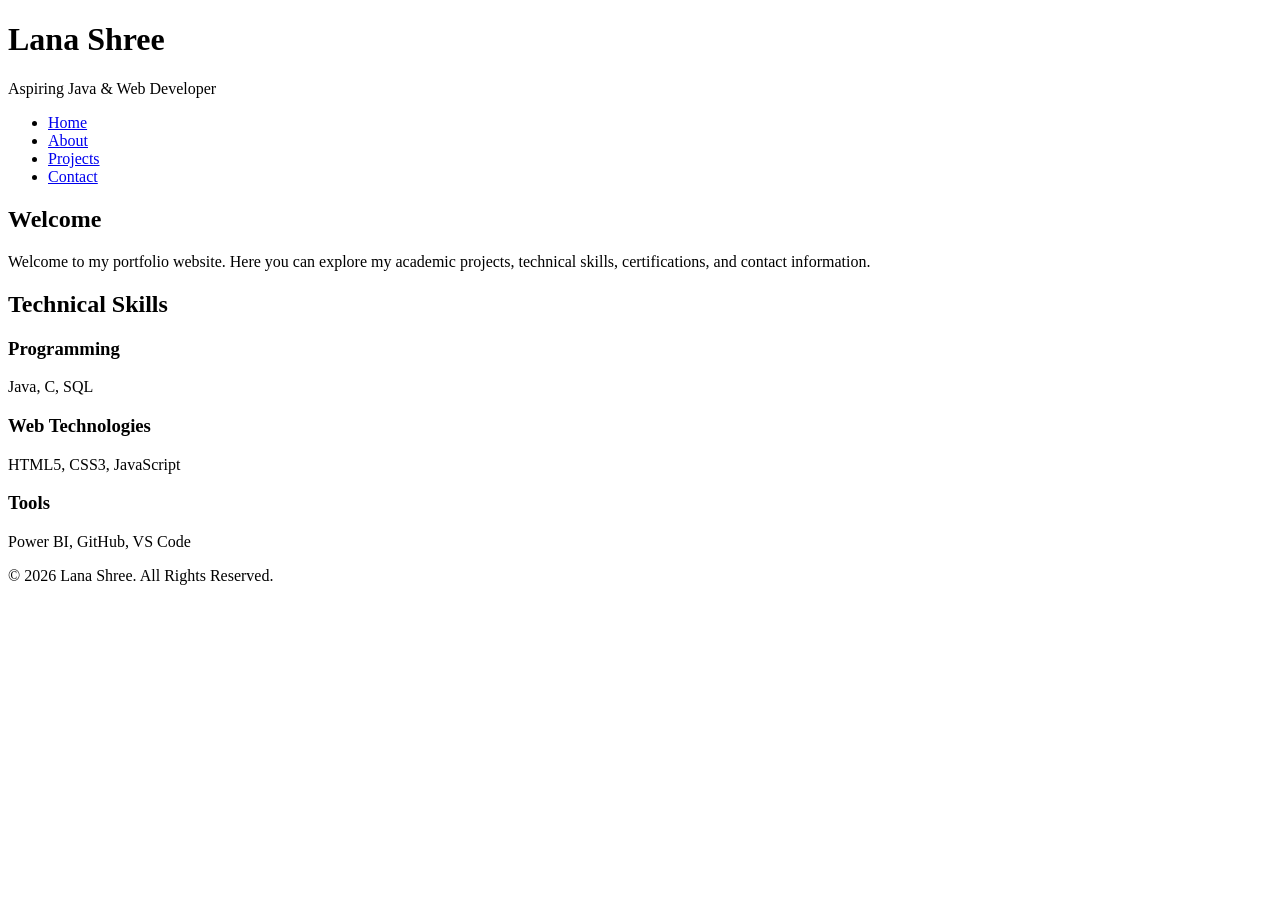
==== index.html @ 14318e08 "Added accessible personal portfolio website Implemented a multi-page portfolio website with semantic" ====
<!DOCTYPE html>
<html lang="en">
<head>
    <meta charset="UTF-8">
    <meta name="viewport" content="width=device-width, initial-scale=1.0">

    <!-- SEO Meta Tags -->
    <title>Lana Shree | Portfolio</title>
    <meta name="description"
        content="Personal portfolio of Lana Shree showcasing skills, projects, certifications, and contact information.">

    <meta name="keywords"
        content="Portfolio, Java Developer, Web Developer, Student Portfolio">

    <meta name="author" content="Lana Shree">

    <link rel="stylesheet" href="css/style.css">
</head>

<body>

<header role="banner">
    <h1>Lana Shree</h1>
    <p>Aspiring Java & Web Developer</p>

    <nav aria-label="Main Navigation">
        <ul>
            <li><a href="index.html" aria-current="page">Home</a></li>
            <li><a href="about.html">About</a></li>
            <li><a href="projects.html">Projects</a></li>
            <li><a href="contact.html">Contact</a></li>
        </ul>
    </nav>
</header>

<main>

<section aria-labelledby="welcome-heading">
    <h2 id="welcome-heading">Welcome</h2>
    <p>
        Welcome to my portfolio website. Here you can explore my
        academic projects, technical skills, certifications, and
        contact information.
    </p>
</section>

<section aria-labelledby="skills-heading">
    <h2 id="skills-heading">Technical Skills</h2>

    <article>
        <h3>Programming</h3>
        <p>Java, C, SQL</p>
    </article>

    <article>
        <h3>Web Technologies</h3>
        <p>HTML5, CSS3, JavaScript</p>
    </article>

    <article>
        <h3>Tools</h3>
        <p>Power BI, GitHub, VS Code</p>
    </article>
</section>

</main>

<footer>
    <p>&copy; 2026 Lana Shree. All Rights Reserved.</p>
</footer>

</body>
</html>
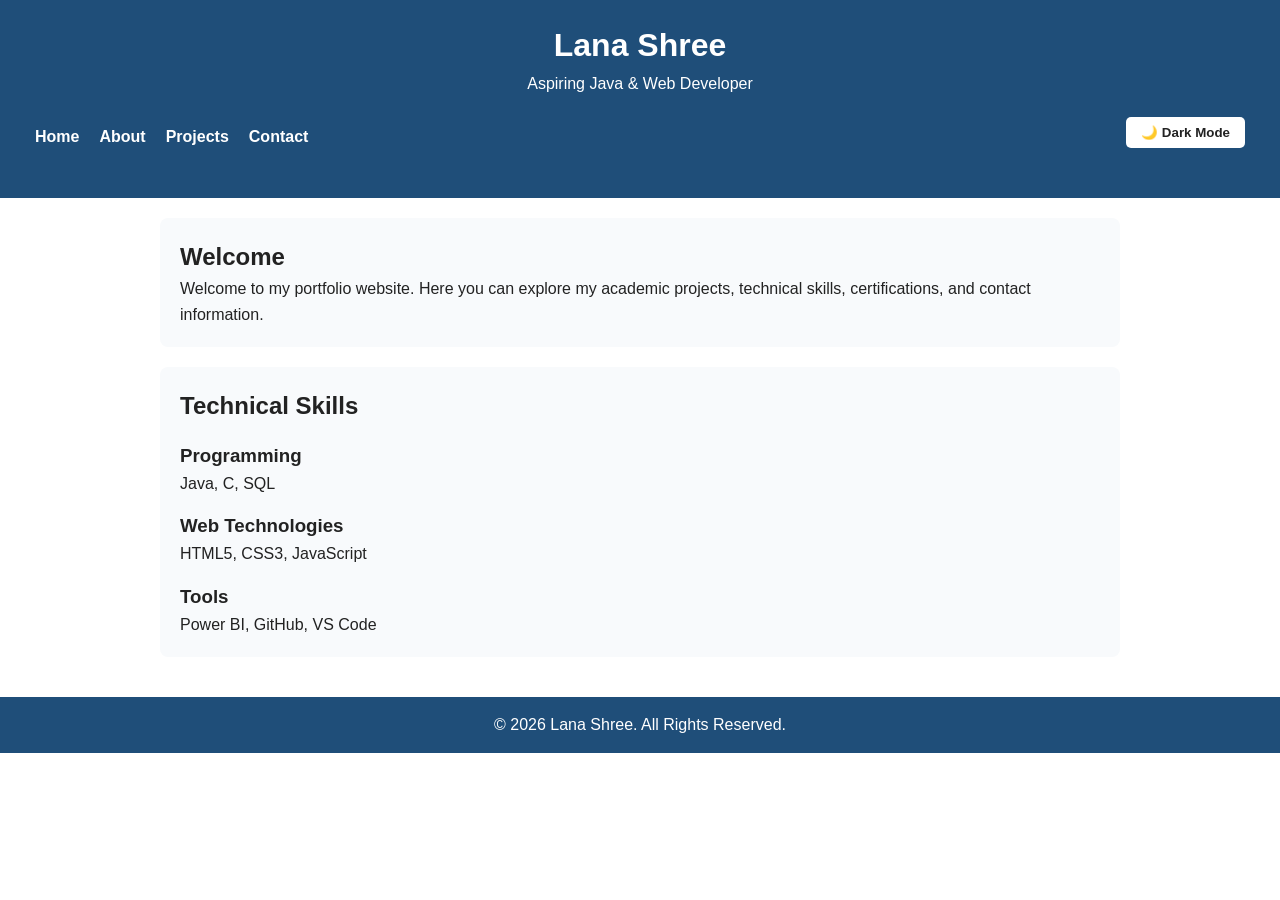
==== commit 6eefaf55: "Updated portfolio with responsive design and dark mode" ====
--- a/index.html
+++ b/index.html
@@ -1,73 +1,75 @@
-<!DOCTYPE html>
-<html lang="en">
-<head>
-    <meta charset="UTF-8">
-    <meta name="viewport" content="width=device-width, initial-scale=1.0">
-
-    <!-- SEO Meta Tags -->
-    <title>Lana Shree | Portfolio</title>
-    <meta name="description"
-        content="Personal portfolio of Lana Shree showcasing skills, projects, certifications, and contact information.">
-
-    <meta name="keywords"
-        content="Portfolio, Java Developer, Web Developer, Student Portfolio">
-
-    <meta name="author" content="Lana Shree">
-
-    <link rel="stylesheet" href="css/style.css">
-</head>
-
-<body>
-
-<header role="banner">
-    <h1>Lana Shree</h1>
-    <p>Aspiring Java & Web Developer</p>
-
-    <nav aria-label="Main Navigation">
-        <ul>
-            <li><a href="index.html" aria-current="page">Home</a></li>
-            <li><a href="about.html">About</a></li>
-            <li><a href="projects.html">Projects</a></li>
-            <li><a href="contact.html">Contact</a></li>
-        </ul>
-    </nav>
-</header>
-
-<main>
-
-<section aria-labelledby="welcome-heading">
-    <h2 id="welcome-heading">Welcome</h2>
-    <p>
-        Welcome to my portfolio website. Here you can explore my
-        academic projects, technical skills, certifications, and
-        contact information.
-    </p>
-</section>
-
-<section aria-labelledby="skills-heading">
-    <h2 id="skills-heading">Technical Skills</h2>
-
-    <article>
-        <h3>Programming</h3>
-        <p>Java, C, SQL</p>
-    </article>
-
-    <article>
-        <h3>Web Technologies</h3>
-        <p>HTML5, CSS3, JavaScript</p>
-    </article>
-
-    <article>
-        <h3>Tools</h3>
-        <p>Power BI, GitHub, VS Code</p>
-    </article>
-</section>
-
-</main>
-
-<footer>
-    <p>&copy; 2026 Lana Shree. All Rights Reserved.</p>
-</footer>
-
-</body>
+<!DOCTYPE html>
+<html lang="en">
+<head>
+    <meta charset="UTF-8">
+    <meta name="viewport" content="width=device-width, initial-scale=1.0">
+
+    <!-- SEO Meta Tags -->
+    <title>Lana Shree | Portfolio</title>
+    <meta name="description"
+        content="Personal portfolio of Lana Shree showcasing skills, projects, certifications, and contact information.">
+
+    <meta name="keywords"
+        content="Portfolio, Java Developer, Web Developer, Student Portfolio">
+
+    <meta name="author" content="Lana Shree">
+
+    <link rel="stylesheet" href="css/style.css">
+</head>
+<body>
+
+<header role="banner">
+    <h1>Lana Shree</h1>
+    <p>Aspiring Java & Web Developer</p>
+
+    <nav aria-label="Main Navigation">
+        <ul>
+            <li><a href="index.html" aria-current="page">Home</a></li>
+            <li><a href="about.html">About</a></li>
+            <li><a href="projects.html">Projects</a></li>
+            <li><a href="contact.html">Contact</a></li>
+        </ul>
+        <button id="theme-toggle">
+  🌙 Dark Mode
+</button>
+    </nav>
+</header>
+
+<main>
+
+<section aria-labelledby="welcome-heading">
+    <h2 id="welcome-heading">Welcome</h2>
+    <p>
+        Welcome to my portfolio website. Here you can explore my
+        academic projects, technical skills, certifications, and
+        contact information.
+    </p>
+</section>
+
+<section aria-labelledby="skills-heading">
+    <h2 id="skills-heading">Technical Skills</h2>
+
+    <article>
+        <h3>Programming</h3>
+        <p>Java, C, SQL</p>
+    </article>
+
+    <article>
+        <h3>Web Technologies</h3>
+        <p>HTML5, CSS3, JavaScript</p>
+    </article>
+
+    <article>
+        <h3>Tools</h3>
+        <p>Power BI, GitHub, VS Code</p>
+    </article>
+</section>
+
+</main>
+
+<footer>
+    <p>&copy; 2026 Lana Shree. All Rights Reserved.</p>
+</footer>
+<script src="js/script.js"></script>
+</body>
 </html>
--- a/css/style.css
+++ b/css/style.css
@@ -0,0 +1,300 @@
+/* =========================
+   CSS VARIABLES (LIGHT MODE)
+   ========================= */
+:root {
+    --bg-color: #ffffff;
+    --text-color: #222222;
+    --primary-color: #2563eb;
+    --card-bg: #f8fafc;
+    --header-footer: #1f4e79;
+}
+
+/* =========================
+   DARK MODE VARIABLES
+   ========================= */
+[data-theme="dark"] {
+    --bg-color: #121212;
+    --text-color: #ffffff;
+    --primary-color: #60a5fa;
+    --card-bg: #1e293b;
+    --header-footer: #0f172a;
+}
+
+/* =========================
+   RESET
+   ========================= */
+* {
+    margin: 0;
+    padding: 0;
+    box-sizing: border-box;
+}
+
+/* =========================
+   SMOOTH SCROLL
+   ========================= */
+html {
+    scroll-behavior: smooth;
+}
+
+/* =========================
+   BODY
+   ========================= */
+body {
+    background-color: var(--bg-color);
+    color: var(--text-color);
+    font-family: Arial, sans-serif;
+    line-height: 1.6;
+    transition:
+        background-color 0.3s ease,
+        color 0.3s ease;
+}
+
+/* =========================
+   HEADER
+   ========================= */
+header {
+    background: var(--header-footer);
+    color: white;
+    text-align: center;
+    padding: 20px;
+}
+
+/* =========================
+   NAVIGATION (FLEXBOX)
+   ========================= */
+nav {
+    display: flex;
+    justify-content: space-between;
+    align-items: center;
+    padding: 15px;
+    flex-wrap: wrap;
+}
+
+nav ul {
+    display: flex;
+    gap: 20px;
+    list-style: none;
+    align-items: center;
+}
+
+nav a {
+    color: white;
+    text-decoration: none;
+    transition: 0.3s;
+    font-weight: bold;
+}
+
+nav a:hover {
+    color: #ffd700;
+}
+
+/* =========================
+   DARK MODE BUTTON
+   ========================= */
+#theme-toggle {
+    width: auto;
+    padding: 8px 15px;
+    border: none;
+    border-radius: 5px;
+    cursor: pointer;
+    background: white;
+    color: #222;
+    font-weight: bold;
+}
+
+/* =========================
+   MAIN CONTENT
+   ========================= */
+main {
+    max-width: 1000px;
+    margin: auto;
+    padding: 20px;
+}
+
+/* =========================
+   SECTIONS
+   ========================= */
+section {
+    background: var(--card-bg);
+    padding: 20px;
+    margin-bottom: 20px;
+    border-radius: 8px;
+    transition: 0.3s ease;
+}
+
+/* CONTACT PAGE DESIGN */
+
+.contact-container{
+    display:grid;
+    grid-template-columns:1fr 1fr;
+    gap:30px;
+    margin-top:20px;
+}
+
+.contact-info{
+    background:var(--card-bg);
+    padding:25px;
+    border-radius:10px;
+    box-shadow:0 2px 10px rgba(0,0,0,0.1);
+}
+
+.contact-info h3{
+    margin-bottom:15px;
+}
+
+.contact-info p{
+    margin-bottom:12px;
+}
+
+.contact-form{
+    background:var(--card-bg);
+    padding:25px;
+    border-radius:10px;
+    box-shadow:0 2px 10px rgba(0,0,0,0.1);
+}
+
+.contact-form button{
+    background:var(--primary-color);
+}
+
+.contact-form button:hover{
+    transform:translateY(-2px);
+}
+
+/* Mobile View */
+
+@media (max-width:768px){
+
+    .contact-container{
+        grid-template-columns:1fr;
+    }
+
+}
+
+/* =========================
+   PROJECTS GRID (CSS GRID)
+   ========================= */
+.projects-container {
+    display: grid;
+    grid-template-columns:
+        repeat(auto-fit, minmax(300px, 1fr));
+    gap: 20px;
+}
+
+/* =========================
+   CARDS
+   ========================= */
+.card {
+    background: var(--card-bg);
+    padding: 20px;
+    border-radius: 10px;
+    box-shadow: 0 2px 10px rgba(0,0,0,0.1);
+    transition:
+        transform 0.3s ease,
+        box-shadow 0.3s ease;
+}
+
+.card:hover {
+    transform: translateY(-8px);
+    box-shadow: 0 8px 20px rgba(0,0,0,0.15);
+}
+
+/* =========================
+   ARTICLES
+   ========================= */
+article {
+    margin-top: 15px;
+}
+
+/* =========================
+   FORMS
+   ========================= */
+input,
+textarea,
+button {
+    width: 100%;
+    padding: 10px;
+    margin-top: 5px;
+    margin-bottom: 15px;
+    border: 1px solid #ccc;
+    border-radius: 5px;
+}
+
+button {
+    cursor: pointer;
+    background: var(--primary-color);
+    color: white;
+    border: none;
+    transition: 0.3s;
+}
+
+button:hover {
+    opacity: 0.9;
+}
+
+/* =========================
+   ACCESSIBILITY
+   ========================= */
+a:focus,
+button:focus,
+input:focus,
+textarea:focus {
+    outline: 3px solid var(--primary-color);
+    outline-offset: 3px;
+}
+
+/* =========================
+   FOOTER
+   ========================= */
+footer {
+    text-align: center;
+    padding: 15px;
+    background: var(--header-footer);
+    color: white;
+}
+
+/* =========================
+   MOBILE RESPONSIVE DESIGN
+   ========================= */
+@media (max-width: 768px) {
+
+    nav {
+        flex-direction: column;
+        gap: 15px;
+    }
+
+    nav ul {
+        flex-direction: column;
+        text-align: center;
+    }
+
+    .projects-container {
+        grid-template-columns: 1fr;
+    }
+
+    main {
+        padding: 15px;
+    }
+}
+
+/* =========================
+   TABLET RESPONSIVE DESIGN
+   ========================= */
+@media (min-width: 769px) and (max-width: 1023px) {
+
+    .projects-container {
+        grid-template-columns:
+            repeat(2, 1fr);
+    }
+}
+
+/* =========================
+   DESKTOP RESPONSIVE DESIGN
+   ========================= */
+@media (min-width: 1024px) {
+
+    .projects-container {
+        grid-template-columns:
+            repeat(auto-fit, minmax(300px, 1fr));
+    }
+}
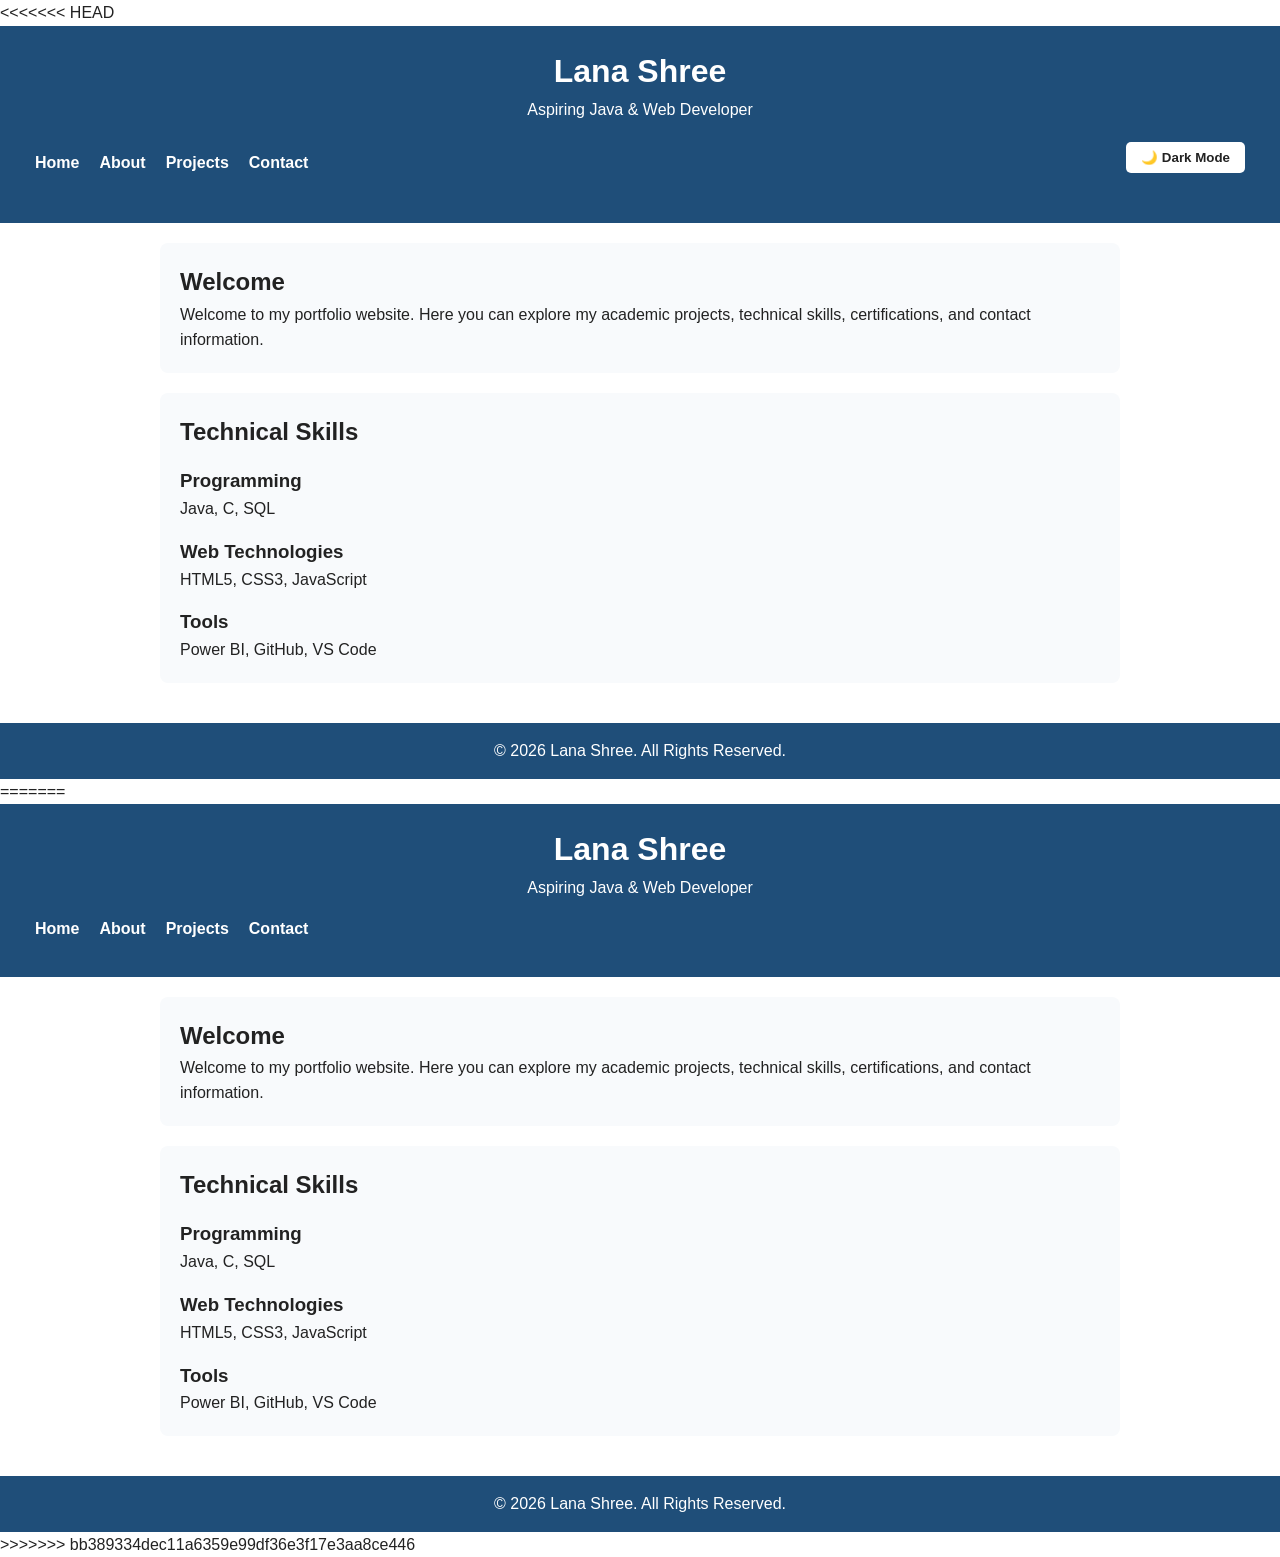
==== commit 1050049f: "Resolved merge conflicts" ====
--- a/index.html
+++ b/index.html
@@ -1,3 +1,4 @@
+<<<<<<< HEAD
 <!DOCTYPE html>
 <html lang="en">
 <head>
@@ -72,4 +73,78 @@
 </footer>
 <script src="js/script.js"></script>
 </body>
+=======
+<!DOCTYPE html>
+<html lang="en">
+<head>
+    <meta charset="UTF-8">
+    <meta name="viewport" content="width=device-width, initial-scale=1.0">
+
+    <!-- SEO Meta Tags -->
+    <title>Lana Shree | Portfolio</title>
+    <meta name="description"
+        content="Personal portfolio of Lana Shree showcasing skills, projects, certifications, and contact information.">
+
+    <meta name="keywords"
+        content="Portfolio, Java Developer, Web Developer, Student Portfolio">
+
+    <meta name="author" content="Lana Shree">
+
+    <link rel="stylesheet" href="css/style.css">
+</head>
+
+<body>
+
+<header role="banner">
+    <h1>Lana Shree</h1>
+    <p>Aspiring Java & Web Developer</p>
+
+    <nav aria-label="Main Navigation">
+        <ul>
+            <li><a href="index.html" aria-current="page">Home</a></li>
+            <li><a href="about.html">About</a></li>
+            <li><a href="projects.html">Projects</a></li>
+            <li><a href="contact.html">Contact</a></li>
+        </ul>
+    </nav>
+</header>
+
+<main>
+
+<section aria-labelledby="welcome-heading">
+    <h2 id="welcome-heading">Welcome</h2>
+    <p>
+        Welcome to my portfolio website. Here you can explore my
+        academic projects, technical skills, certifications, and
+        contact information.
+    </p>
+</section>
+
+<section aria-labelledby="skills-heading">
+    <h2 id="skills-heading">Technical Skills</h2>
+
+    <article>
+        <h3>Programming</h3>
+        <p>Java, C, SQL</p>
+    </article>
+
+    <article>
+        <h3>Web Technologies</h3>
+        <p>HTML5, CSS3, JavaScript</p>
+    </article>
+
+    <article>
+        <h3>Tools</h3>
+        <p>Power BI, GitHub, VS Code</p>
+    </article>
+</section>
+
+</main>
+
+<footer>
+    <p>&copy; 2026 Lana Shree. All Rights Reserved.</p>
+</footer>
+
+</body>
+>>>>>>> bb389334dec11a6359e99df36e3f17e3aa8ce446
 </html>
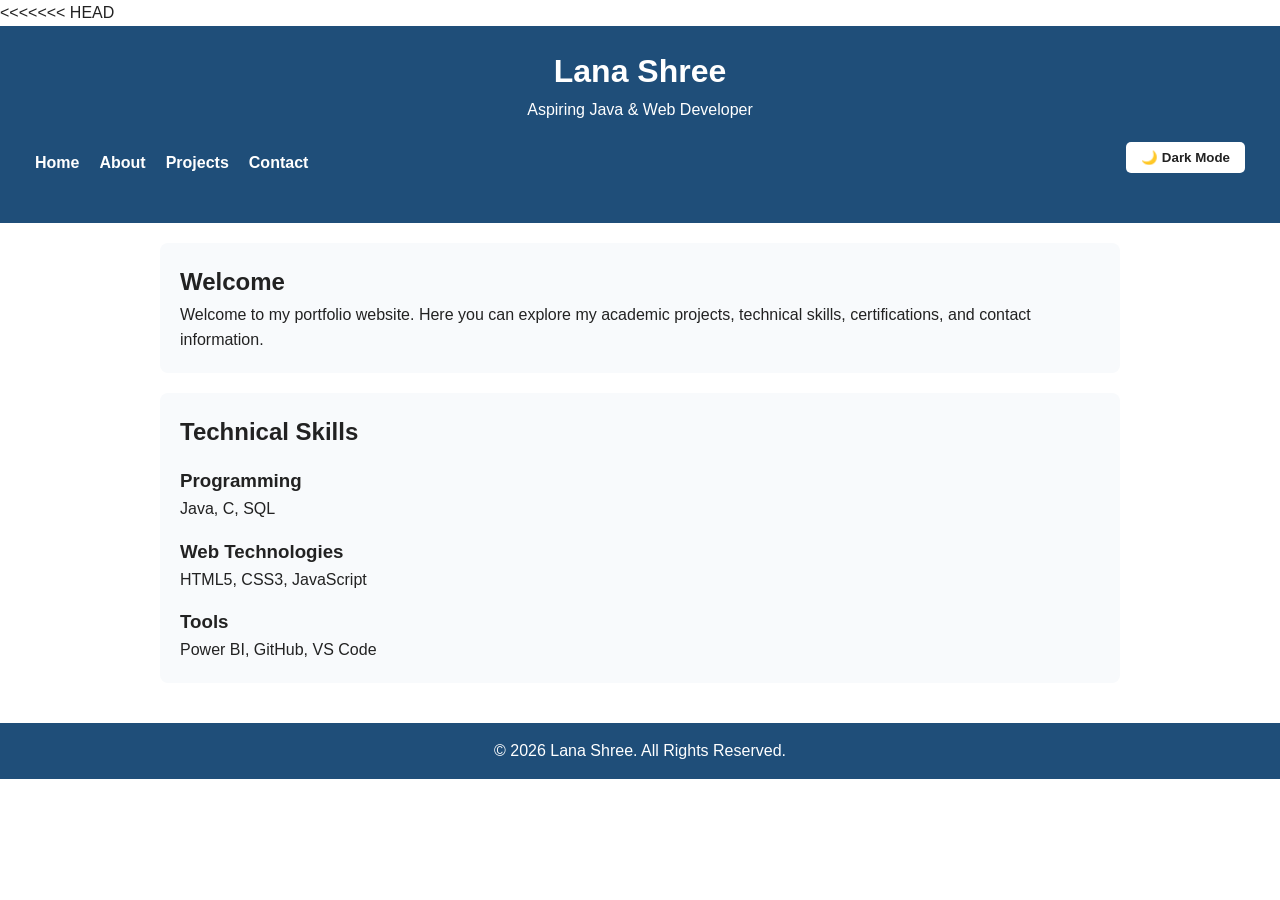
==== commit e1c56607: "Updated portfolio design and fixed contact page" ====
--- a/index.html
+++ b/index.html
@@ -73,78 +73,4 @@
 </footer>
 <script src="js/script.js"></script>
 </body>
-=======
-<!DOCTYPE html>
-<html lang="en">
-<head>
-    <meta charset="UTF-8">
-    <meta name="viewport" content="width=device-width, initial-scale=1.0">
-
-    <!-- SEO Meta Tags -->
-    <title>Lana Shree | Portfolio</title>
-    <meta name="description"
-        content="Personal portfolio of Lana Shree showcasing skills, projects, certifications, and contact information.">
-
-    <meta name="keywords"
-        content="Portfolio, Java Developer, Web Developer, Student Portfolio">
-
-    <meta name="author" content="Lana Shree">
-
-    <link rel="stylesheet" href="css/style.css">
-</head>
-
-<body>
-
-<header role="banner">
-    <h1>Lana Shree</h1>
-    <p>Aspiring Java & Web Developer</p>
-
-    <nav aria-label="Main Navigation">
-        <ul>
-            <li><a href="index.html" aria-current="page">Home</a></li>
-            <li><a href="about.html">About</a></li>
-            <li><a href="projects.html">Projects</a></li>
-            <li><a href="contact.html">Contact</a></li>
-        </ul>
-    </nav>
-</header>
-
-<main>
-
-<section aria-labelledby="welcome-heading">
-    <h2 id="welcome-heading">Welcome</h2>
-    <p>
-        Welcome to my portfolio website. Here you can explore my
-        academic projects, technical skills, certifications, and
-        contact information.
-    </p>
-</section>
-
-<section aria-labelledby="skills-heading">
-    <h2 id="skills-heading">Technical Skills</h2>
-
-    <article>
-        <h3>Programming</h3>
-        <p>Java, C, SQL</p>
-    </article>
-
-    <article>
-        <h3>Web Technologies</h3>
-        <p>HTML5, CSS3, JavaScript</p>
-    </article>
-
-    <article>
-        <h3>Tools</h3>
-        <p>Power BI, GitHub, VS Code</p>
-    </article>
-</section>
-
-</main>
-
-<footer>
-    <p>&copy; 2026 Lana Shree. All Rights Reserved.</p>
-</footer>
-
-</body>
->>>>>>> bb389334dec11a6359e99df36e3f17e3aa8ce446
 </html>
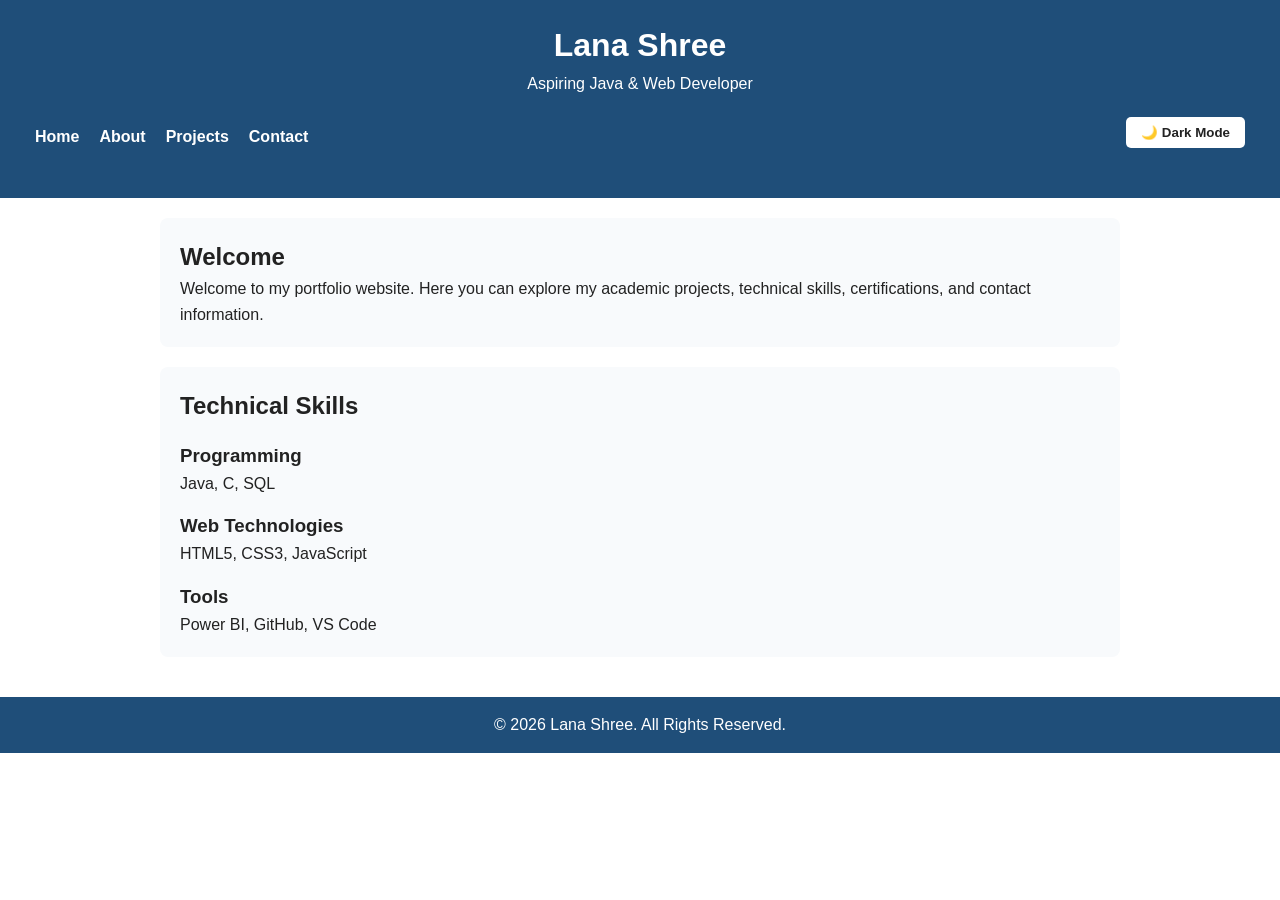
==== commit 2cde70aa: "Updated portfolio website design" ====
--- a/index.html
+++ b/index.html
@@ -1,4 +1,3 @@
-<<<<<<< HEAD
 <!DOCTYPE html>
 <html lang="en">
 <head>
